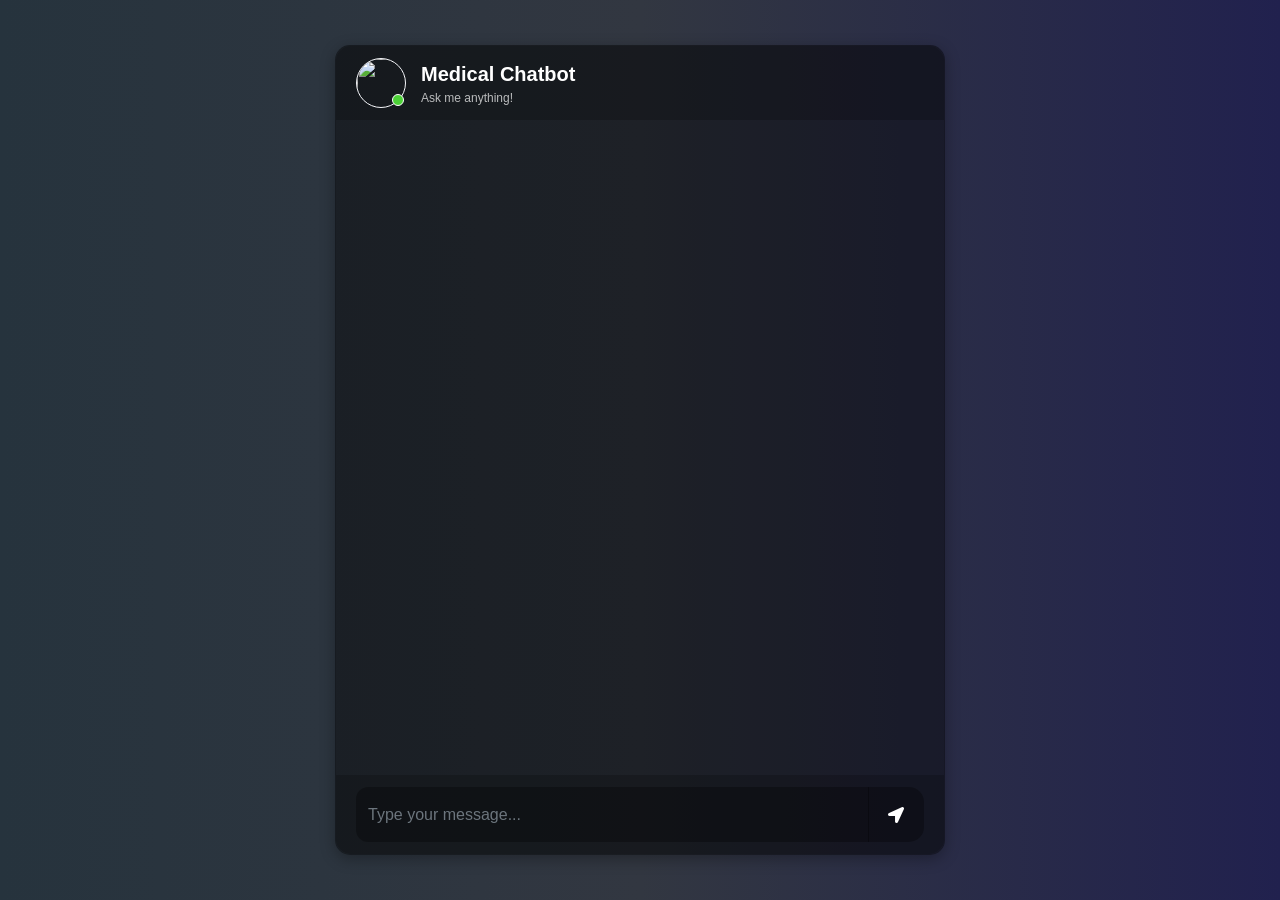
==== templates/chat.html @ e6bde576 "updates to RAG service to switch from OpenAI to Ollama, and adjust retriever parameters for better p" ====
<!DOCTYPE html>
<html lang="en">

<head>

    <meta charset="UTF-8">
    <meta name="viewport" content="width=device-width, initial-scale=1.0">

    <title>Medical Chatbot</title>

    <!-- Bootstrap -->
    <link rel="stylesheet"
        href="https://stackpath.bootstrapcdn.com/bootstrap/4.1.3/css/bootstrap.min.css">

    <!-- Font Awesome -->
    <link rel="stylesheet"
        href="https://use.fontawesome.com/releases/v5.5.0/css/all.css">

    <!-- jQuery -->
    <script src="https://ajax.googleapis.com/ajax/libs/jquery/3.3.1/jquery.min.js"></script>

    <!-- Custom CSS -->
    <link rel="stylesheet" type="text/css" href="../static/style.css" />

</head>

<body>

    <div class="container-fluid h-100">

        <div class="row justify-content-center h-100">

            <div class="col-md-8 col-xl-6 chat">

                <div class="card">

                    <!-- HEADER -->
                    <div class="card-header msg_head">

                        <div class="d-flex align-items-center">

                            <div class="img_cont">

                                <img
                                    src="https://cdn-icons-png.flaticon.com/512/387/387569.png"
                                    class="user_img"
                                >

                                <span class="online_icon"></span>

                            </div>

                            <div class="user_info">

                                <span>Medical Chatbot</span>

                                <p>Ask me anything!</p>

                            </div>

                        </div>

                    </div>

                    <!-- CHAT BODY -->
                    <div id="messageFormeight" class="card-body msg_card_body">

                    </div>

                    <!-- FOOTER -->
                    <div class="card-footer">

                        <form id="messageArea" class="input-group">

                            <input
                                type="text"
                                id="text"
                                name="msg"
                                placeholder="Type your message..."
                                autocomplete="off"
                                class="form-control type_msg"
                                required
                            />

                            <div class="input-group-append">

                                <button
                                    type="submit"
                                    id="send"
                                    class="input-group-text send_btn"
                                >
                                    <i class="fas fa-location-arrow"></i>
                                </button>

                            </div>

                        </form>

                    </div>

                </div>

            </div>

        </div>

    </div>

    <script>

    $(document).ready(function () {
        $("#messageArea").on("submit", function (event) {
            event.preventDefault();
            var rawText = $("#text").val().trim();
            // Prevent empty messages
            if (rawText === "") {
                return;
            }

            const date = new Date();

            const hour = date.getHours();
            const minute = date.getMinutes();

            const str_time = hour + ":" + minute;

            // USER MESSAGE

            var userHtml =
                '<div class="d-flex justify-content-end mb-4">' +
                    '<div class="msg_cotainer_send">' +
                        rawText +
                        '<span class="msg_time_send">' +
                            str_time +
                        '</span>' +
                    '</div>' +
                    '<div class="img_cont_msg">' +
                        '<img src="https://i.ibb.co/d5b84Xw/Untitled-design.png" class="user_img_msg">' +
                    '</div>' +
                '</div>';
            $("#text").val("");
            $("#messageFormeight").append(userHtml);

            // AUTO SCROLL

            $("#messageFormeight").scrollTop(
                $("#messageFormeight")[0].scrollHeight
            );

            // TYPING INDICATOR

            var typingHtml =

                '<div id="typing" class="d-flex justify-content-start mb-4">' +
                    '<div class="img_cont_msg">' +
                        '<img src="https://cdn-icons-png.flaticon.com/512/387/387569.png" class="user_img_msg">' +
                    '</div>' +
                    '<div class="msg_cotainer typing_animation">' +
                        'Typing...' +
                    '</div>' +
                '</div>';
            $("#messageFormeight").append(typingHtml);
            $("#messageFormeight").scrollTop(
                $("#messageFormeight")[0].scrollHeight
            );

            // API CALL

            fetch("http://127.0.0.1:8000/query", {
                method: "POST",
                headers: {
                    "Content-Type": "application/json"
                },

                body: JSON.stringify({
                    question: rawText
                })

            })

            .then(response => response.json())
            .then(data => {

                // REMOVE TYPING

                $("#typing").remove();

                // BOT MESSAGE

                var botHtml =

                    '<div class="d-flex justify-content-start mb-4">' +
                        '<div class="img_cont_msg">' +
                            '<img src="https://cdn-icons-png.flaticon.com/512/387/387569.png" class="user_img_msg">' +
                        '</div>' +
                        '<div class="msg_cotainer">' +
                            data.answer +
                            '<span class="msg_time">' +
                                str_time +
                            '</span>' +
                        '</div>' +
                    '</div>';
                $("#messageFormeight").append($.parseHTML(botHtml));

                // AUTO SCROLL

                $("#messageFormeight").scrollTop(
                    $("#messageFormeight")[0].scrollHeight
                );
            })

            .catch(error => {

                // REMOVE TYPING

                $("#typing").remove();
                console.error(error);
                var errorHtml =
                    '<div class="d-flex justify-content-start mb-4">' +
                        '<div class="msg_cotainer">' +
                            'Something went wrong. Please try again.' +
                        '</div>' +
                    '</div>';
                $("#messageFormeight").append(errorHtml);
            });
        });
    });
</script>
</body>
</html>
---- static/style.css ----
body, html {
	height: 100%;
	margin: 0;
	background: rgb(44, 47, 59);
	background: -webkit-linear-gradient(
		to right,
		rgb(40, 59, 34),
		rgb(54, 60, 70),
		rgb(32, 32, 43)
	);
	background: linear-gradient(
		to right,
		rgb(38, 51, 61),
		rgb(50, 55, 65),
		rgb(33, 33, 78)
	);

	font-family: Arial, Helvetica, sans-serif;
}

.chat {
	margin-top: auto;
	margin-bottom: auto;
}

.card {
	height: 90vh;
	max-height: 900px;
	border-radius: 15px !important;
	background-color: rgba(0, 0, 0, 0.4) !important;
	box-shadow: 0px 4px 15px rgba(0, 0, 0, 0.3);
}

.contacts_body {
	padding: 0.75rem 0 !important;
	overflow-y: auto;
	white-space: nowrap;
}

.msg_card_body {
	overflow-y: auto;
	padding: 20px;
	scroll-behavior: smooth;
}

.card-header {
	border-radius: 15px 15px 0 0 !important;
	border-bottom: 0 !important;
	background-color: rgba(0, 0, 0, 0.2);
}

.card-footer {
	border-radius: 0 0 15px 15px !important;
	border-top: 0 !important;
	background-color: rgba(0, 0, 0, 0.2);
}

.container {
	align-content: center;
}

.search {
	border-radius: 15px 0 0 15px !important;
	background-color: rgba(0, 0, 0, 0.3) !important;
	border: 0 !important;
	color: white !important;
}

.search:focus {
	box-shadow: none !important;
	outline: 0px !important;
}

.type_msg {
	background-color: rgba(0, 0, 0, 0.3) !important;
	border: 0 !important;
	color: white !important;
	height: 55px !important;
	padding: 12px;
	border-radius: 12px;
	overflow-y: auto;
}

.type_msg:focus {
	box-shadow: none !important;
	outline: 0px !important;
}

.attach_btn {
	border-radius: 15px 0 0 15px !important;
	background-color: rgba(0, 0, 0, 0.3) !important;
	border: 0 !important;
	color: white !important;
	cursor: pointer;
}

.send_btn {
	border-radius: 0 15px 15px 0 !important;
	background-color: rgba(0, 0, 0, 0.3) !important;
	border: 0 !important;
	color: white !important;
	cursor: pointer;
	padding: 0 20px;
	transition: 0.3s;
}

.send_btn:hover {
	background-color: rgba(255, 255, 255, 0.15) !important;
}

.search_btn {
	border-radius: 0 15px 15px 0 !important;
	background-color: rgba(0, 0, 0, 0.3) !important;
	border: 0 !important;
	color: white !important;
	cursor: pointer;
}

.contacts {
	list-style: none;
	padding: 0;
}

.contacts li {
	width: 100% !important;
	padding: 5px 10px;
	margin-bottom: 15px !important;
}

.active {
	background-color: rgba(0, 0, 0, 0.3);
}

.user_img {
	height: 50px;
	width: 50px;
	object-fit: cover;
	border-radius: 50%;
	border: 1.5px solid #f5f6fa;
}

.user_img_msg {
	height: 35px;
	width: 35px;
	object-fit: cover;
	border-radius: 50%;
	border: 1.5px solid #f5f6fa;
}

.img_cont {
	position: relative;
	height: 50px;
	width: 50px;
}

.img_cont_msg {
	height: 35px;
	width: 35px;
}

.online_icon {
	position: absolute;
	height: 12px;
	width: 12px;
	background-color: #4cd137;
	border-radius: 50%;
	bottom: 2px;
	right: 2px;
	border: 1.5px solid white;
}

.offline {
	background-color: #c23616 !important;
}

.user_info {
	margin-top: auto;
	margin-bottom: auto;
	margin-left: 15px;
}

.user_info span {
	font-size: 20px;
	color: white;
	font-weight: bold;
}

.user_info p {
	font-size: 12px;
	color: rgba(255, 255, 255, 0.7);
	margin: 0;
}

.video_cam {
	margin-left: 50px;
	margin-top: 5px;
}

.video_cam span {
	color: white;
	font-size: 20px;
	cursor: pointer;
	margin-right: 20px;
}

.msg_cotainer {
	max-width: 75%;
	word-wrap: break-word;
	margin-top: auto;
	margin-bottom: auto;
	margin-left: 10px;
	border-radius: 18px;
	background-color: rgb(82, 172, 255);
	padding: 12px 15px;
	position: relative;
	line-height: 1.5;
	color: white;
}

.msg_cotainer_send {
	max-width: 75%;
	word-wrap: break-word;
	margin-top: auto;
	margin-bottom: auto;
	margin-right: 10px;
	border-radius: 18px;
	background-color: #58cc71;
	padding: 12px 15px;
	position: relative;
	line-height: 1.5;
	color: white;
}

.msg_time {
	display: block;
	margin-top: 8px;
	font-size: 10px;
	color: rgba(255, 255, 255, 0.7);
	text-align: left;
	position: static;
}

.msg_time_send {
	display: block;
	margin-top: 8px;
	font-size: 10px;
	color: rgba(255, 255, 255, 0.7);
	text-align: right;
	position: static;
}

.msg_head {
	position: relative;
}

#action_menu_btn {
	position: absolute;
	right: 10px;
	top: 10px;
	color: white;
	cursor: pointer;
	font-size: 20px;
}

.action_menu {
	z-index: 1;
	position: absolute;
	padding: 15px 0;
	background-color: rgba(0, 0, 0, 0.5);
	color: white;
	border-radius: 15px;
	top: 30px;
	right: 15px;
	display: none;
}

.action_menu ul {
	list-style: none;
	padding: 0;
	margin: 0;
}

.action_menu ul li {
	width: 100%;
	padding: 10px 15px;
	margin-bottom: 5px;
}

.action_menu ul li i {
	padding-right: 10px;
}

.action_menu ul li:hover {
	cursor: pointer;
	background-color: rgba(0, 0, 0, 0.2);
}

@media (max-width: 768px) {

	.card {
		height: 100vh;
		border-radius: 0 !important;
	}

	.msg_cotainer,
	.msg_cotainer_send {
		max-width: 90%;
		font-size: 14px;
	}

	.user_info span {
		font-size: 18px;
	}

	.type_msg {
		height: 50px !important;
	}

	.user_img {
		height: 45px;
		width: 45px;
	}

	.user_img_msg {
		height: 30px;
		width: 30px;
	}
}
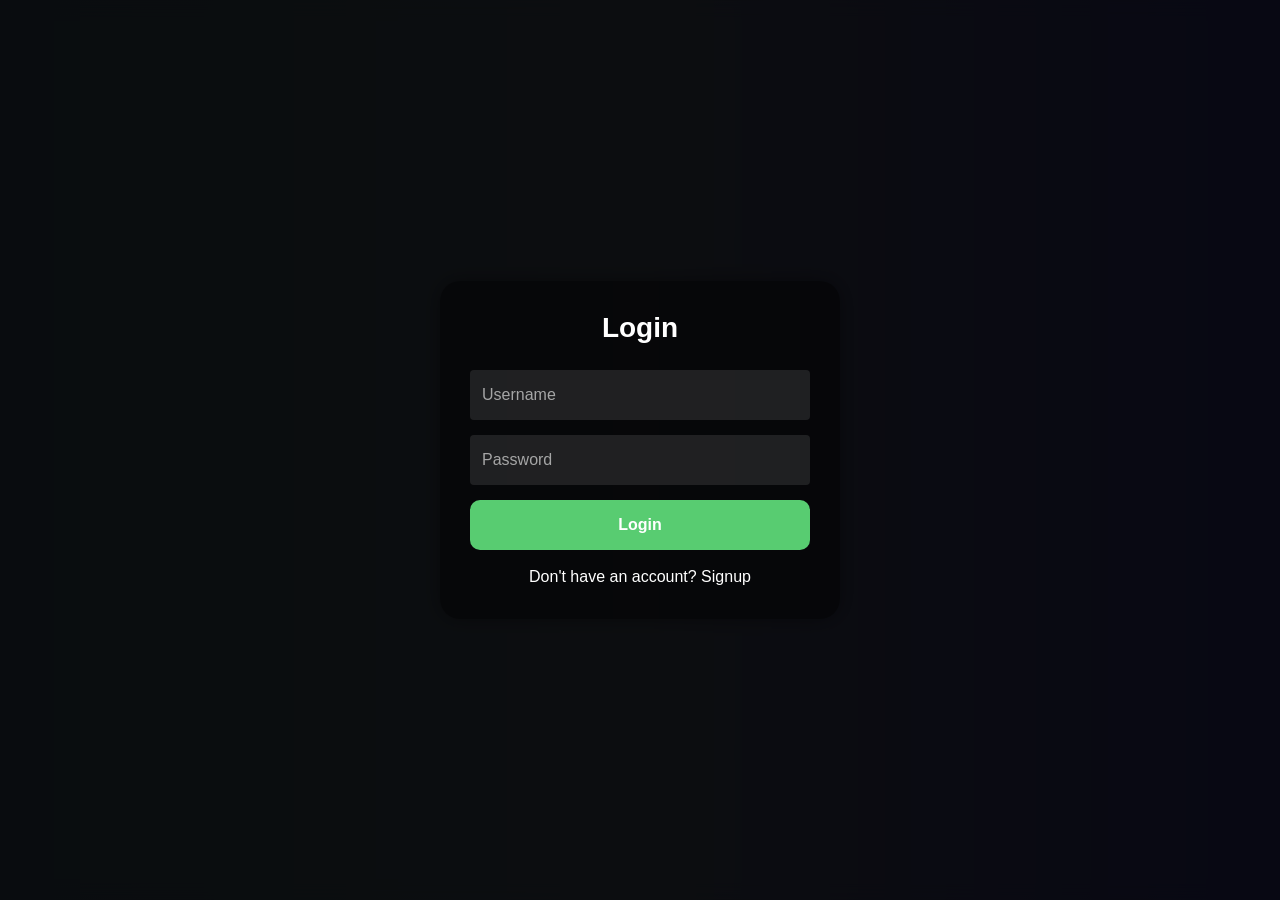
==== commit 0483c8a4: "Updated README" ====
--- a/templates/chat.html
+++ b/templates/chat.html
@@ -4,29 +4,97 @@
 <head>
 
     <meta charset="UTF-8">
-    <meta name="viewport" content="width=device-width, initial-scale=1.0">
+
+    <meta
+        name="viewport"
+        content="width=device-width, initial-scale=1.0"
+    >
 
     <title>Medical Chatbot</title>
 
     <!-- Bootstrap -->
-    <link rel="stylesheet"
-        href="https://stackpath.bootstrapcdn.com/bootstrap/4.1.3/css/bootstrap.min.css">
+
+    <link
+        rel="stylesheet"
+        href="https://stackpath.bootstrapcdn.com/bootstrap/4.1.3/css/bootstrap.min.css"
+    >
 
     <!-- Font Awesome -->
-    <link rel="stylesheet"
-        href="https://use.fontawesome.com/releases/v5.5.0/css/all.css">
+
+    <link
+        rel="stylesheet"
+        href="https://use.fontawesome.com/releases/v5.5.0/css/all.css"
+    >
 
     <!-- jQuery -->
+
     <script src="https://ajax.googleapis.com/ajax/libs/jquery/3.3.1/jquery.min.js"></script>
 
     <!-- Custom CSS -->
-    <link rel="stylesheet" type="text/css" href="../static/style.css" />
+
+    <link
+        rel="stylesheet"
+        type="text/css"
+        href="../static/style.css"
+    />
 
 </head>
 
 <body>
 
-    <div class="container-fluid h-100">
+    <!-- ========================= -->
+    <!-- AUTH SCREEN -->
+    <!-- ========================= -->
+
+    <div id="authContainer" class="auth-container">
+
+        <div class="auth-box">
+
+            <h3 id="authTitle" class="auth-title">
+                Login
+            </h3>
+
+            <input
+                type="text"
+                id="username"
+                class="form-control auth-input"
+                placeholder="Username"
+            >
+
+            <input
+                type="password"
+                id="password"
+                class="form-control auth-input"
+                placeholder="Password"
+            >
+
+            <button
+                id="authBtn"
+                class="auth-btn"
+            >
+                Login
+            </button>
+
+            <div
+                id="toggleAuth"
+                class="toggle-auth"
+            >
+                Don't have an account? Signup
+            </div>
+
+        </div>
+
+    </div>
+
+    <!-- ========================= -->
+    <!-- CHAT SCREEN -->
+    <!-- ========================= -->
+
+    <div
+        id="chatContainer"
+        class="container-fluid h-100"
+        style="display: none;"
+    >
 
         <div class="row justify-content-center h-100">
 
@@ -35,9 +103,10 @@
                 <div class="card">
 
                     <!-- HEADER -->
+
                     <div class="card-header msg_head">
 
-                        <div class="d-flex align-items-center">
+                        <div class="d-flex align-items-center w-100">
 
                             <div class="img_cont">
 
@@ -58,19 +127,34 @@
 
                             </div>
 
+                            <!-- LOGOUT -->
+
+                            <div
+                                id="logoutBtn"
+                                class="logout-btn"
+                            >
+                                <i class="fas fa-sign-out-alt"></i>
+                            </div>
+
                         </div>
 
                     </div>
 
                     <!-- CHAT BODY -->
-                    <div id="messageFormeight" class="card-body msg_card_body">
-
-                    </div>
+
+                    <div
+                        id="messageFormeight"
+                        class="card-body msg_card_body"
+                    ></div>
 
                     <!-- FOOTER -->
+
                     <div class="card-footer">
 
-                        <form id="messageArea" class="input-group">
+                        <form
+                            id="messageArea"
+                            class="input-group"
+                        >
 
                             <input
                                 type="text"
@@ -106,125 +190,319 @@
 
     </div>
 
-    <script>
-
-    $(document).ready(function () {
-        $("#messageArea").on("submit", function (event) {
-            event.preventDefault();
-            var rawText = $("#text").val().trim();
-            // Prevent empty messages
-            if (rawText === "") {
+<script>
+
+    let isLogin = true;
+
+    // =========================
+    // CHECK SAVED TOKEN
+    // =========================
+
+    const savedToken = localStorage.getItem("token");
+
+    if(savedToken){
+
+        $("#authContainer").hide();
+
+        $("#chatContainer").fadeIn(300);
+    }
+
+    // =========================
+    // TOGGLE LOGIN/SIGNUP
+    // =========================
+
+    $("#toggleAuth").click(function(){
+
+        isLogin = !isLogin;
+
+        if(isLogin){
+
+            $("#authTitle").text("Login");
+
+            $("#authBtn").text("Login");
+
+            $("#toggleAuth").text(
+                "Don't have an account? Signup"
+            );
+
+        } else {
+
+            $("#authTitle").text("Signup");
+
+            $("#authBtn").text("Signup");
+
+            $("#toggleAuth").text(
+                "Already have an account? Login"
+            );
+        }
+    });
+
+    // =========================
+    // AUTHENTICATION
+    // =========================
+
+    $("#authBtn").click(async function(){
+
+        const username = $("#username").val().trim();
+
+        const password = $("#password").val().trim();
+
+        if(!username || !password){
+
+            alert("Please fill all fields");
+
+            return;
+        }
+
+        const endpoint = isLogin
+            ? "http://127.0.0.1:8000/login"
+            : "http://127.0.0.1:8000/signup";
+
+        try{
+
+            const response = await fetch(endpoint,{
+
+                method:"POST",
+
+                headers:{
+                    "Content-Type":"application/json"
+                },
+
+                body: JSON.stringify({
+                    username,
+                    password
+                })
+            });
+
+            const data = await response.json();
+
+            // =========================
+            // SIGNUP
+            // =========================
+
+            if(!isLogin){
+
+                alert(data.message);
+
+                isLogin = true;
+
+                $("#authTitle").text("Login");
+
+                $("#authBtn").text("Login");
+
+                $("#toggleAuth").text(
+                    "Don't have an account? Signup"
+                );
+
                 return;
             }
 
-            const date = new Date();
-
-            const hour = date.getHours();
-            const minute = date.getMinutes();
-
-            const str_time = hour + ":" + minute;
-
-            // USER MESSAGE
-
-            var userHtml =
-                '<div class="d-flex justify-content-end mb-4">' +
-                    '<div class="msg_cotainer_send">' +
-                        rawText +
-                        '<span class="msg_time_send">' +
+            // =========================
+            // LOGIN
+            // =========================
+
+            if(data.access_token){
+
+                localStorage.setItem(
+                    "token",
+                    data.access_token
+                );
+
+                $("#authContainer").hide();
+
+                $("#chatContainer").fadeIn(300);
+
+            } else {
+
+                alert(data.message || "Login failed");
+            }
+
+        } catch(error){
+
+            console.error(error);
+
+            alert("Authentication failed");
+        }
+    });
+
+    // =========================
+    // LOGOUT
+    // =========================
+
+    $("#logoutBtn").click(function(){
+
+        localStorage.removeItem("token");
+
+        location.reload();
+    });
+
+    // =========================
+    // CHAT
+    // =========================
+
+    $("#messageArea").on("submit", async function(event){
+
+        event.preventDefault();
+
+        const rawText = $("#text").val().trim();
+
+        if(rawText === ""){
+            return;
+        }
+
+        const date = new Date();
+
+        const str_time =
+            date.getHours() +
+            ":" +
+            date.getMinutes();
+
+        // =========================
+        // USER MESSAGE
+        // =========================
+
+        const userHtml =
+
+            '<div class="d-flex justify-content-end mb-4">' +
+
+                '<div class="msg_cotainer_send">' +
+
+                    rawText +
+
+                    '<span class="msg_time_send">' +
+
+                        str_time +
+
+                    '</span>' +
+
+                '</div>' +
+
+                '<div class="img_cont_msg">' +
+
+                    '<img src="https://i.ibb.co/d5b84Xw/Untitled-design.png" class="user_img_msg">' +
+
+                '</div>' +
+
+            '</div>';
+
+        $("#text").val("");
+
+        $("#messageFormeight").append(userHtml);
+
+        $("#messageFormeight").scrollTop(
+            $("#messageFormeight")[0].scrollHeight
+        );
+
+        // =========================
+        // TYPING INDICATOR
+        // =========================
+
+        const typingHtml =
+
+            '<div id="typing" class="d-flex justify-content-start mb-4">' +
+
+                '<div class="img_cont_msg">' +
+
+                    '<img src="https://cdn-icons-png.flaticon.com/512/387/387569.png" class="user_img_msg">' +
+
+                '</div>' +
+
+                '<div class="msg_cotainer typing_animation">' +
+
+                    'Typing...' +
+
+                '</div>' +
+
+            '</div>';
+
+        $("#messageFormeight").append(typingHtml);
+
+        $("#messageFormeight").scrollTop(
+            $("#messageFormeight")[0].scrollHeight
+        );
+
+        try{
+
+            const token = localStorage.getItem("token");
+
+            const response = await fetch(
+                "http://127.0.0.1:8000/query",
+                {
+
+                    method:"POST",
+
+                    headers:{
+                        "Content-Type":"application/json",
+                        "Authorization": `Bearer ${token}`
+                    },
+
+                    body: JSON.stringify({
+                        question: rawText
+                    })
+                }
+            );
+
+            const data = await response.json();
+
+            $("#typing").remove();
+
+            // =========================
+            // BOT RESPONSE
+            // =========================
+
+            const botHtml =
+
+                '<div class="d-flex justify-content-start mb-4">' +
+
+                    '<div class="img_cont_msg">' +
+
+                        '<img src="https://cdn-icons-png.flaticon.com/512/387/387569.png" class="user_img_msg">' +
+
+                    '</div>' +
+
+                    '<div class="msg_cotainer">' +
+
+                        data.answer +
+
+                        '<span class="msg_time">' +
+
                             str_time +
+
                         '</span>' +
+
                     '</div>' +
-                    '<div class="img_cont_msg">' +
-                        '<img src="https://i.ibb.co/d5b84Xw/Untitled-design.png" class="user_img_msg">' +
-                    '</div>' +
+
                 '</div>';
-            $("#text").val("");
-            $("#messageFormeight").append(userHtml);
-
-            // AUTO SCROLL
+
+            $("#messageFormeight").append(botHtml);
 
             $("#messageFormeight").scrollTop(
                 $("#messageFormeight")[0].scrollHeight
             );
 
-            // TYPING INDICATOR
-
-            var typingHtml =
-
-                '<div id="typing" class="d-flex justify-content-start mb-4">' +
-                    '<div class="img_cont_msg">' +
-                        '<img src="https://cdn-icons-png.flaticon.com/512/387/387569.png" class="user_img_msg">' +
+        } catch(error){
+
+            $("#typing").remove();
+
+            console.error(error);
+
+            const errorHtml =
+
+                '<div class="d-flex justify-content-start mb-4">' +
+
+                    '<div class="msg_cotainer">' +
+
+                        'Something went wrong.' +
+
                     '</div>' +
-                    '<div class="msg_cotainer typing_animation">' +
-                        'Typing...' +
-                    '</div>' +
+
                 '</div>';
-            $("#messageFormeight").append(typingHtml);
-            $("#messageFormeight").scrollTop(
-                $("#messageFormeight")[0].scrollHeight
-            );
-
-            // API CALL
-
-            fetch("http://127.0.0.1:8000/query", {
-                method: "POST",
-                headers: {
-                    "Content-Type": "application/json"
-                },
-
-                body: JSON.stringify({
-                    question: rawText
-                })
-
-            })
-
-            .then(response => response.json())
-            .then(data => {
-
-                // REMOVE TYPING
-
-                $("#typing").remove();
-
-                // BOT MESSAGE
-
-                var botHtml =
-
-                    '<div class="d-flex justify-content-start mb-4">' +
-                        '<div class="img_cont_msg">' +
-                            '<img src="https://cdn-icons-png.flaticon.com/512/387/387569.png" class="user_img_msg">' +
-                        '</div>' +
-                        '<div class="msg_cotainer">' +
-                            data.answer +
-                            '<span class="msg_time">' +
-                                str_time +
-                            '</span>' +
-                        '</div>' +
-                    '</div>';
-                $("#messageFormeight").append($.parseHTML(botHtml));
-
-                // AUTO SCROLL
-
-                $("#messageFormeight").scrollTop(
-                    $("#messageFormeight")[0].scrollHeight
-                );
-            })
-
-            .catch(error => {
-
-                // REMOVE TYPING
-
-                $("#typing").remove();
-                console.error(error);
-                var errorHtml =
-                    '<div class="d-flex justify-content-start mb-4">' +
-                        '<div class="msg_cotainer">' +
-                            'Something went wrong. Please try again.' +
-                        '</div>' +
-                    '</div>';
-                $("#messageFormeight").append(errorHtml);
-            });
-        });
+
+            $("#messageFormeight").append(errorHtml);
+        }
     });
+
 </script>
+
 </body>
 </html>
--- a/static/style.css
+++ b/static/style.css
@@ -325,4 +325,76 @@
 		height: 30px;
 		width: 30px;
 	}
+}
+
+/* ========================= */
+/* AUTH UI */
+/* ========================= */
+
+.auth-container {
+	position: absolute;
+	inset: 0;
+	z-index: 1000;
+	background: rgba(0, 0, 0, 0.75);
+	display: flex;
+	justify-content: center;
+	align-items: center;
+	backdrop-filter: blur(8px);
+}
+
+.auth-box {
+	width: 100%;
+	max-width: 400px;
+	padding: 30px;
+	border-radius: 20px;
+	background: rgba(0, 0, 0, 0.45);
+	box-shadow: 0 0 20px rgba(0, 0, 0, 0.4);
+}
+
+.auth-title {
+	color: white;
+	text-align: center;
+	margin-bottom: 25px;
+	font-weight: bold;
+}
+
+.auth-input {
+	margin-bottom: 15px;
+	background: rgba(255, 255, 255, 0.1) !important;
+	border: none !important;
+	color: white !important;
+	height: 50px;
+}
+
+.auth-input::placeholder {
+	color: rgba(255, 255, 255, 0.6);
+}
+
+.auth-btn {
+	width: 100%;
+	height: 50px;
+	border: none;
+	border-radius: 10px;
+	background: #58cc71;
+	color: white;
+	font-weight: bold;
+	transition: 0.3s;
+}
+
+.auth-btn:hover {
+	opacity: 0.9;
+}
+
+.toggle-auth {
+	margin-top: 15px;
+	text-align: center;
+	color: white;
+	cursor: pointer;
+}
+
+.logout-btn {
+	margin-left: auto;
+	color: white;
+	cursor: pointer;
+	font-size: 18px;
 }
